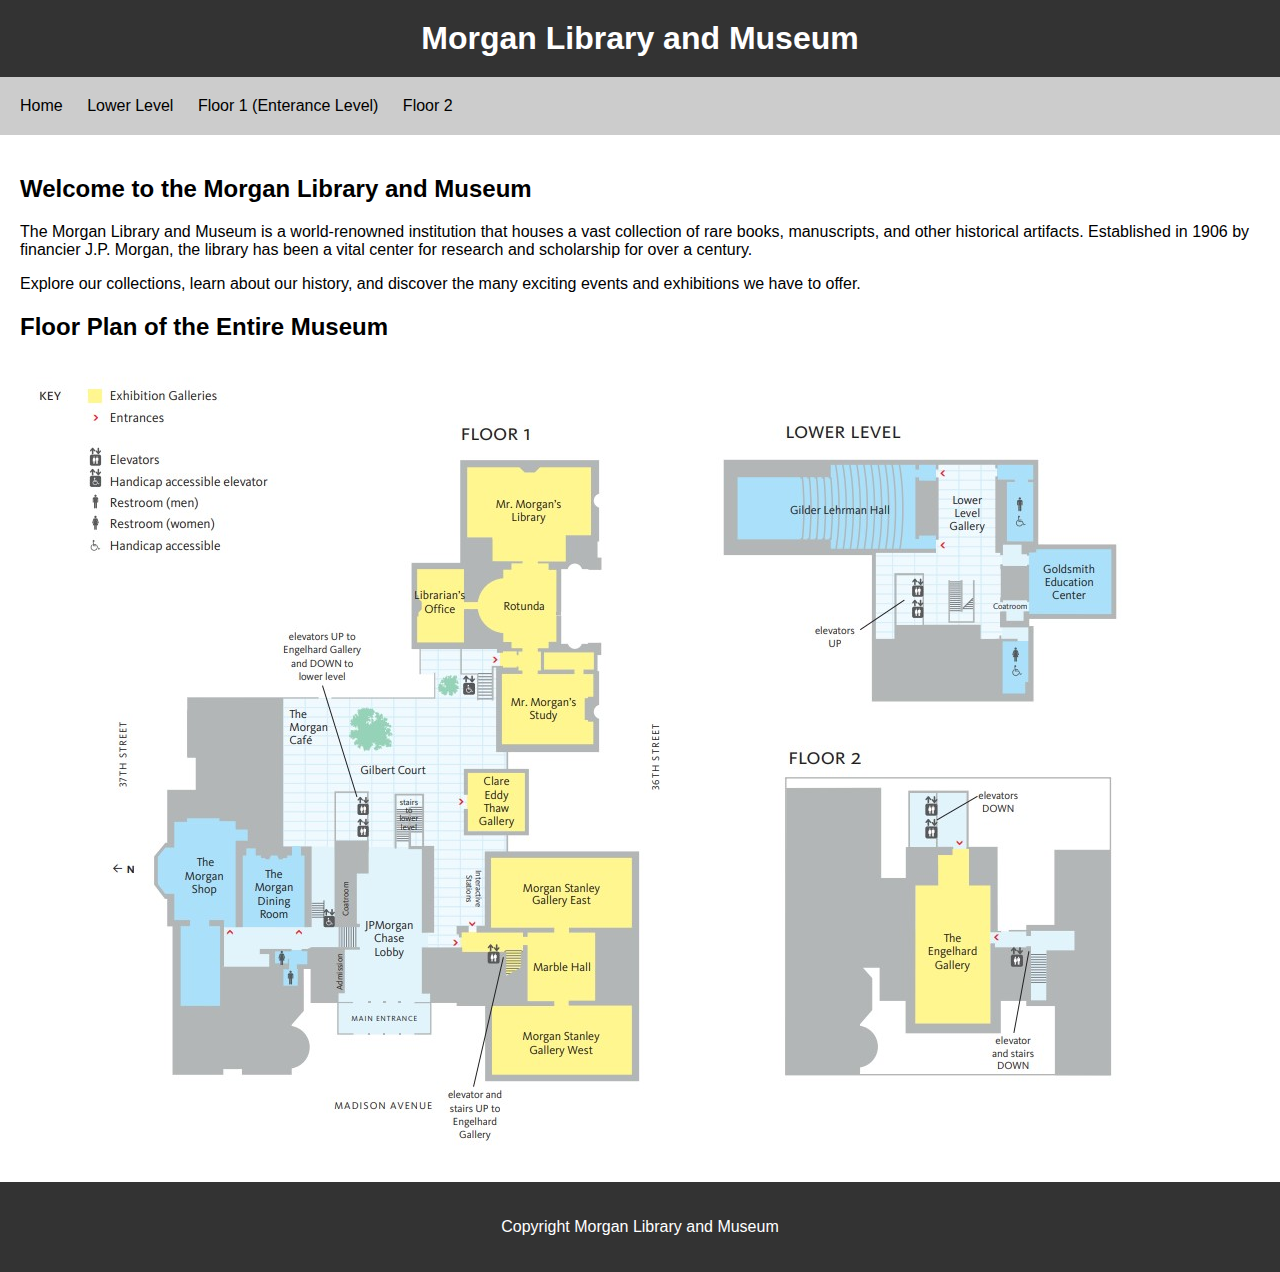
==== index.html @ fa30613e "first commit" ====
<!-- index.html -->
<!DOCTYPE html>
<html>
<head>
  <title>Morgan Library and Museum</title>
  <link rel="stylesheet" href="styles.css">
</head>
<body>
  <header>
    <h1>Morgan Library and Museum</h1>
  </header>
  <nav>
    <ul>
      <li><a href="index.html">Home</a></li>
      <li><a href="lowerLevel.html">Lower Level</a></li>  
      <li><a href="floor1.html">Floor 1 (Enterance Level)</a></li>
      <li><a href="floor2.html">Floor 2</a></li>

    </ul>
  </nav>
  <main>
    <h2>Welcome to the Morgan Library and Museum</h2>
    <p>The Morgan Library and Museum is a world-renowned institution that houses a vast collection of rare books, manuscripts, and other historical artifacts. Established in 1906 by financier J.P. Morgan, the library has been a vital center for research and scholarship for over a century.</p>
    <p>Explore our collections, learn about our history, and discover the many exciting events and exhibitions we have to offer.</p>
    
    <h2>Floor Plan of the Entire Museum</h2>
    <img src="map.jpg" alt="">

  </main>
  <footer>
    <p>Copyright Morgan Library and Museum</p>
  </footer>
</body>
</html>
---- styles.css ----
/* styles.css */
body {
    font-family: sans-serif;
    margin: 0;
    padding: 0;
  }
  
  header {
    background-color: #333;
    color: white;
    padding: 20px;
    text-align: center;
  }
  
  h1 {
    margin: 0;
  }
  
  nav {
    background-color: #ccc;
    padding: 20px;
  }
  
  nav ul {
    list-style: none;
    margin: 0;
    padding: 0;
  }
  
  nav li {
    display: inline-block;
    margin-right: 20px;
  }
  
  nav a {
    color: black;
    text-decoration: none;
  }
  
  main {
    padding: 20px;
  }
  
  footer {
    background-color: #333;
    color: white;
    padding: 20px;
    text-align: center;
  }
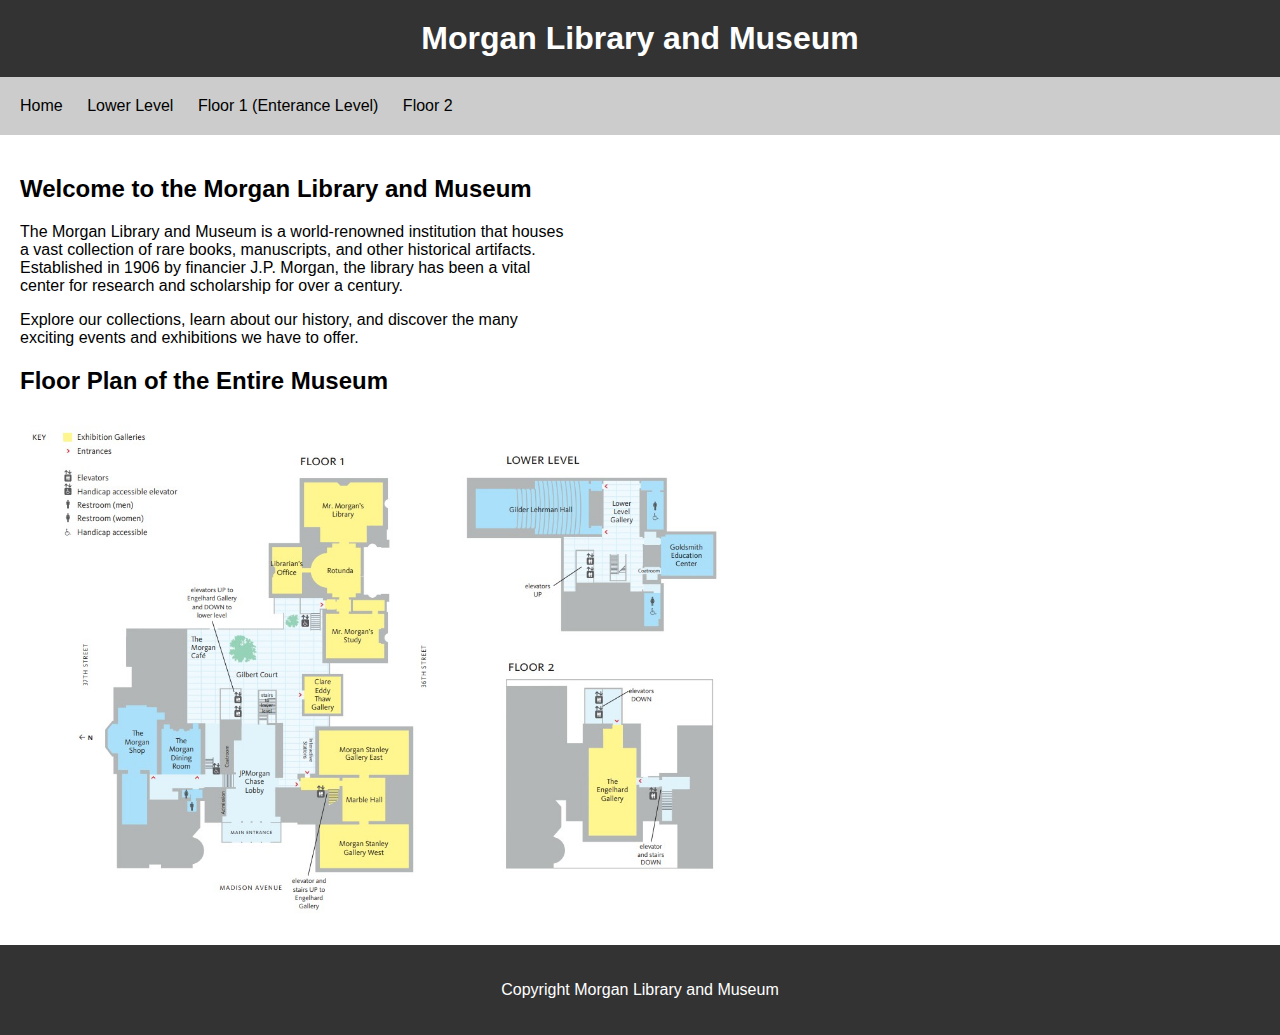
==== commit 2c1b0ac3: "Updated pages with exhibits and changes button style" ====
--- a/index.html
+++ b/index.html
@@ -20,11 +20,11 @@
   </nav>
   <main>
     <h2>Welcome to the Morgan Library and Museum</h2>
-    <p>The Morgan Library and Museum is a world-renowned institution that houses a vast collection of rare books, manuscripts, and other historical artifacts. Established in 1906 by financier J.P. Morgan, the library has been a vital center for research and scholarship for over a century.</p>
-    <p>Explore our collections, learn about our history, and discover the many exciting events and exhibitions we have to offer.</p>
+    <p>The Morgan Library and Museum is a world-renowned institution that houses <br>a vast collection of rare books, manuscripts, and other historical artifacts.<br> Established in 1906 by financier J.P. Morgan, the library has been a vital <br>center for research and scholarship for over a century.</p>
+    <p>Explore our collections, learn about our history, and discover the many <br>exciting events and exhibitions we have to offer.</p>
     
     <h2>Floor Plan of the Entire Museum</h2>
-    <img src="map.jpg" alt="">
+    <img src="map.jpg" style="width: 700px; height: auto">
 
   </main>
   <footer>
--- a/styles.css
+++ b/styles.css
@@ -47,4 +47,49 @@
     padding: 20px;
     text-align: center;
   }
-  +
+  
+
+
+/* CSS */
+.button-27 {
+  appearance: none;
+  background-color: #000000;
+  border: 2px solid #1A1A1A;
+  border-radius: 15px;
+  box-sizing: border-box;
+  color: #FFFFFF;
+  cursor: pointer;
+  display: inline-block;
+  font-family: Roobert,-apple-system,BlinkMacSystemFont,"Segoe UI",Helvetica,Arial,sans-serif,"Apple Color Emoji","Segoe UI Emoji","Segoe UI Symbol";
+  font-size: 16px;
+  font-weight: 600;
+  line-height: normal;
+  margin: 0;
+  min-height: 60px;
+  min-width: 0;
+  outline: none;
+  padding: 16px 24px;
+  text-align: center;
+  text-decoration: none;
+  transition: all 300ms cubic-bezier(.23, 1, 0.32, 1);
+  user-select: none;
+  -webkit-user-select: none;
+  touch-action: manipulation;
+  width: fit-content;
+  will-change: transform;
+}
+
+.button-27:disabled {
+  pointer-events: none;
+}
+
+.button-27:hover {
+  box-shadow: rgba(0, 0, 0, 0.25) 0 8px 15px;
+  transform: translateY(-2px);
+}
+
+.button-27:active {
+  box-shadow: none;
+  transform: translateY(0);
+}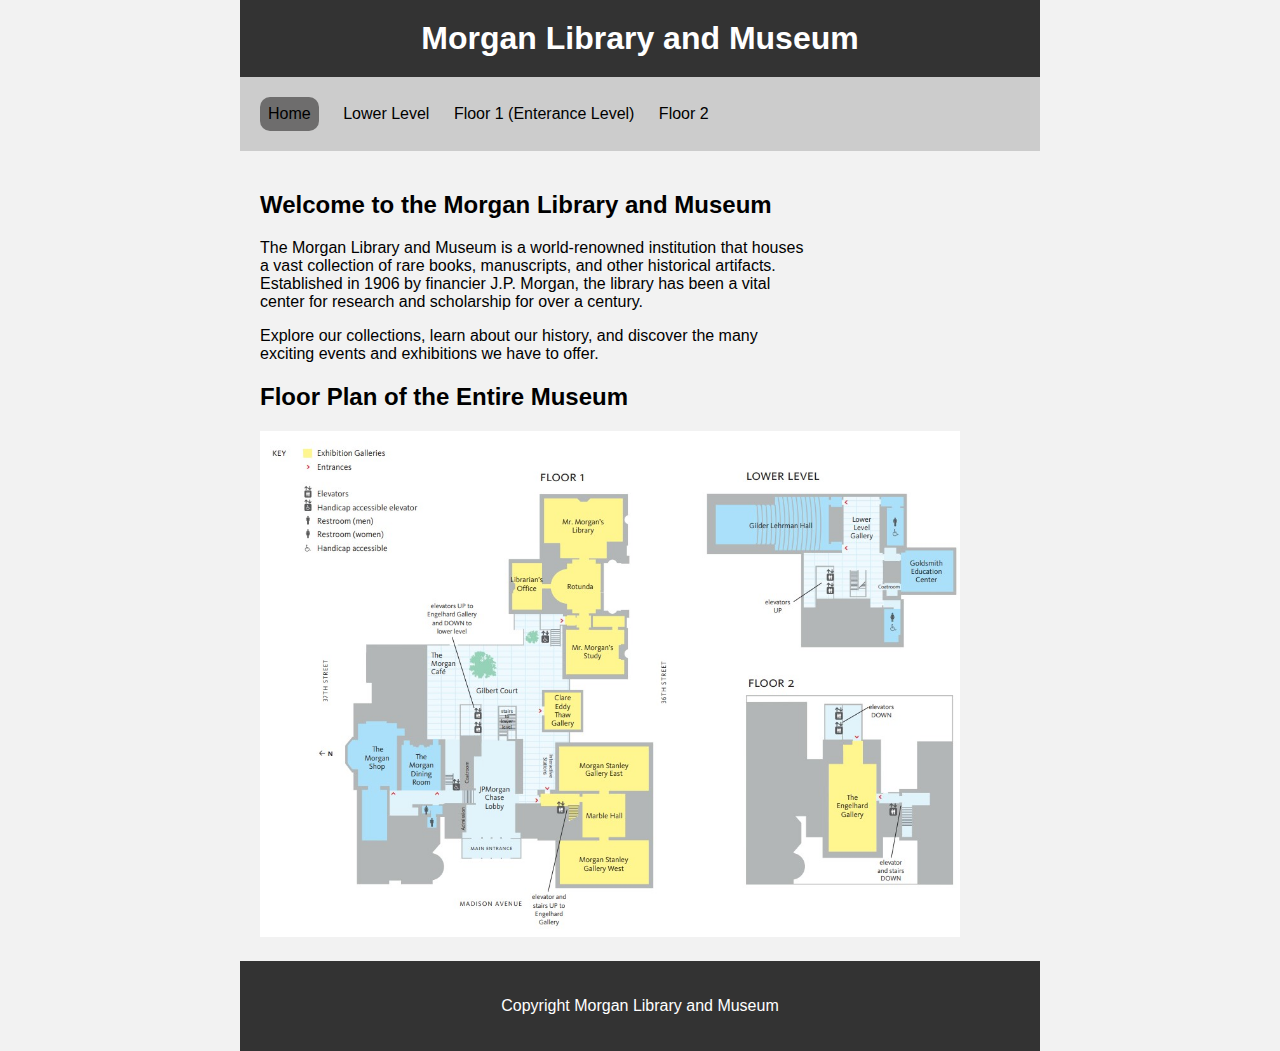
==== commit c29e2a08: "add video map directions and UI updates" ====
--- a/index.html
+++ b/index.html
@@ -11,7 +11,7 @@
   </header>
   <nav>
     <ul>
-      <li><a href="index.html">Home</a></li>
+      <li class="list-shaded"><a href="index.html">Home</a></li>
       <li><a href="lowerLevel.html">Lower Level</a></li>  
       <li><a href="floor1.html">Floor 1 (Enterance Level)</a></li>
       <li><a href="floor2.html">Floor 2</a></li>
--- a/styles.css
+++ b/styles.css
@@ -1,7 +1,9 @@
 /* styles.css */
 body {
     font-family: sans-serif;
-    margin: 0;
+    background-color: #f2f2f2;
+    margin: 0 auto;
+    width: 800px; /* This sets the width of the website's content area to 1200 pixels */
     padding: 0;
   }
   
@@ -48,7 +50,22 @@
     text-align: center;
   }
 
+  .list-shaded{
+    padding: 8px;
+    border-radius: 10px;
+    background-color: rgb(110, 109, 109);
+
+  }
+
+  .video-edit{
+    width: 500px;
+    height: auto;
+    pointer-events: none;
+  }
   
+  .right-move{
+    margin-left: 30px;
+  }
 
 
 /* CSS */
@@ -92,4 +109,9 @@
 .button-27:active {
   box-shadow: none;
   transform: translateY(0);
+}
+
+.my-element {
+  
+  margin: 0 auto; /* This will center the element horizontally within its parent container */
 }